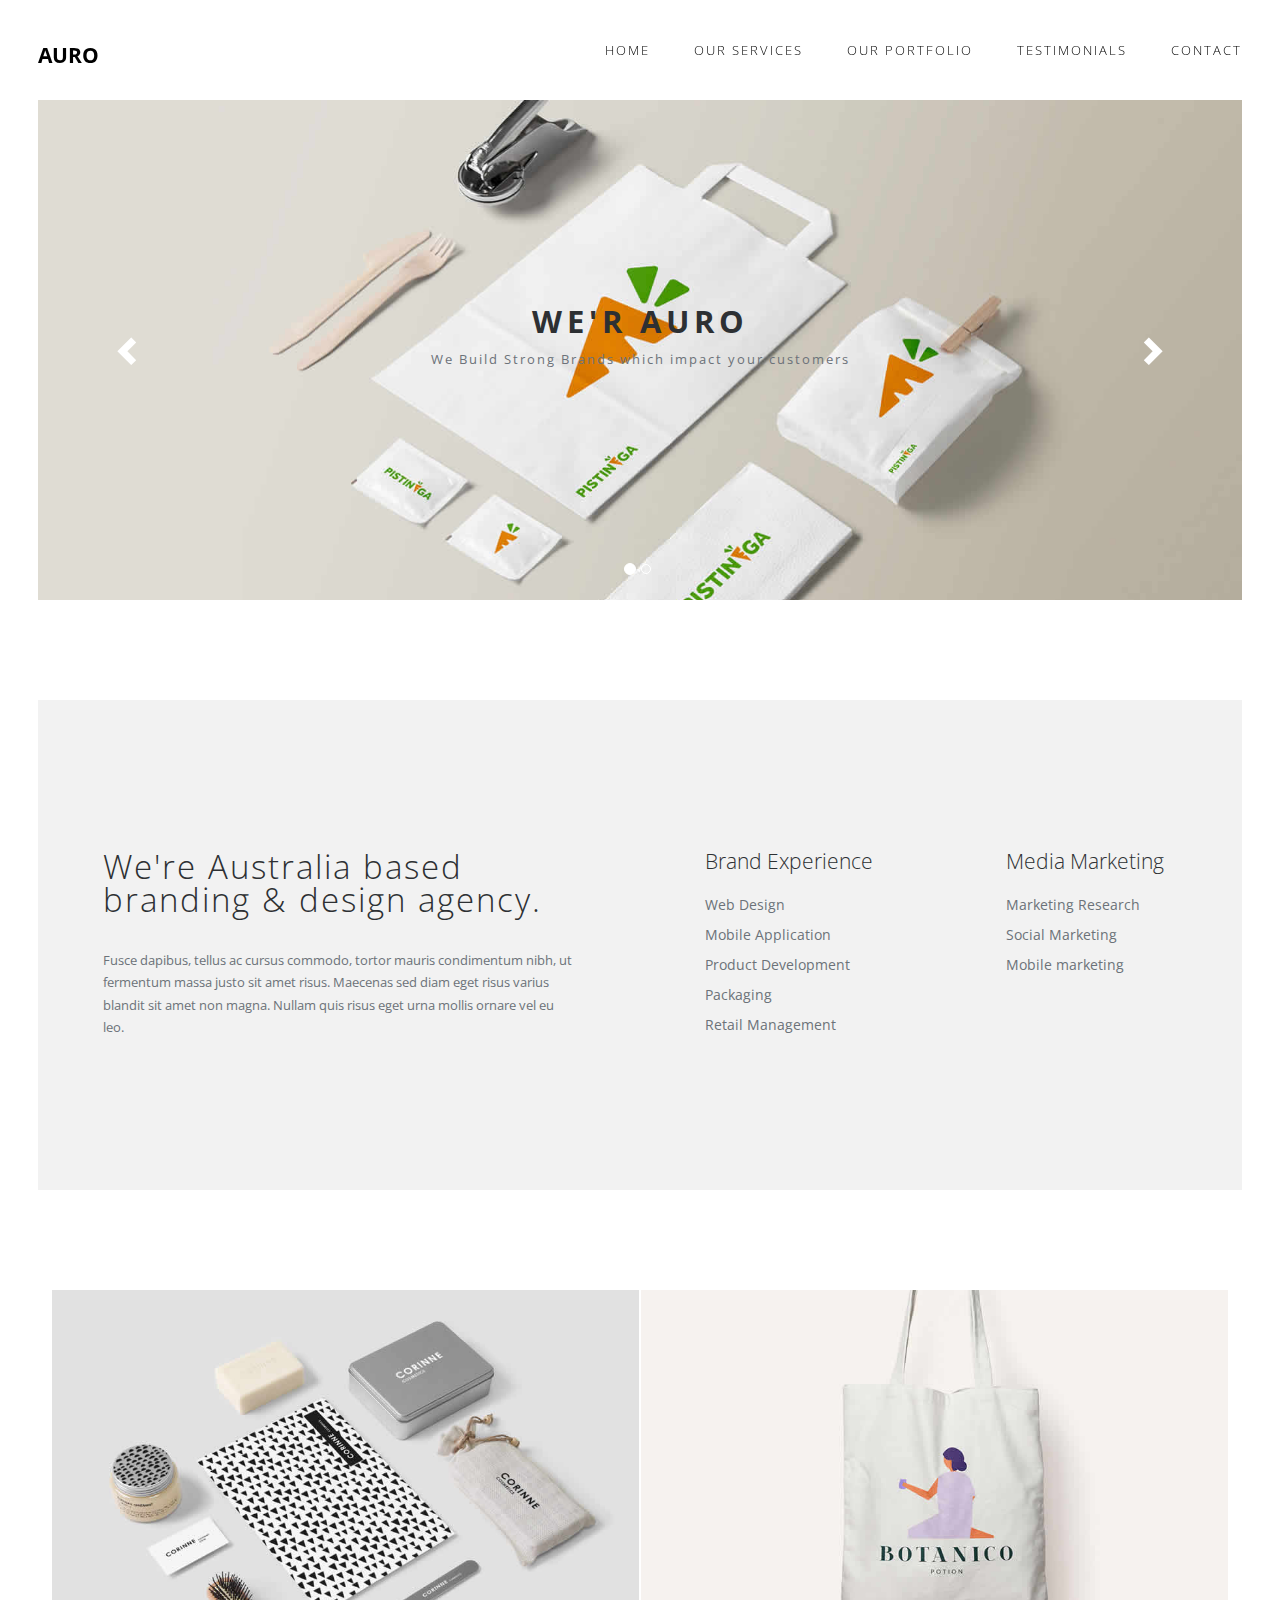
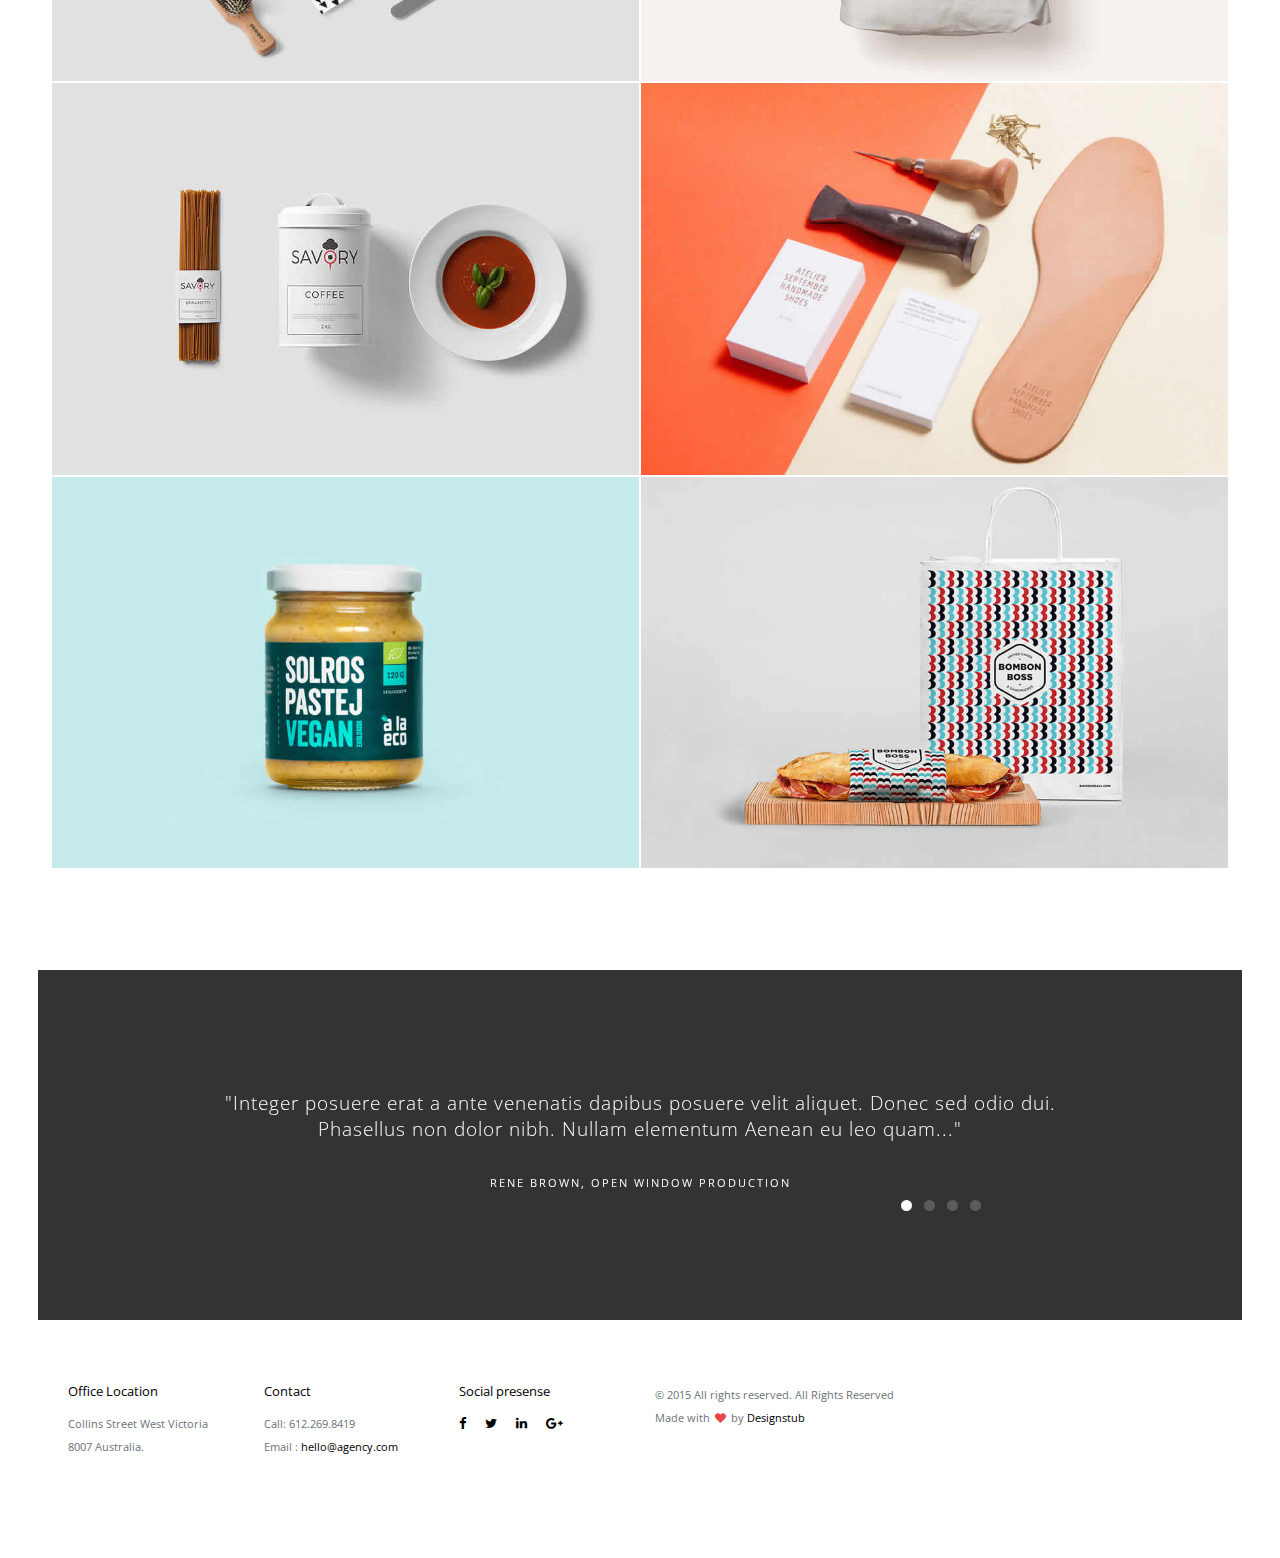
==== app/index.html @ 97d332f7 "Setup repository" ====
<!doctype html>
<!--[if lt IE 7]>      <html class="no-js lt-ie9 lt-ie8 lt-ie7" lang=""> <![endif]-->
<!--[if IE 7]>         <html class="no-js lt-ie9 lt-ie8" lang=""> <![endif]-->
<!--[if IE 8]>         <html class="no-js lt-ie9" lang=""> <![endif]-->
<!--[if gt IE 8]><!--> <html class="no-js" lang=""> <!--<![endif]-->

<head>
<meta charset="utf-8">
<meta name="description" content="">
<meta name="viewport" content="width=device-width, initial-scale=1">
<title>Auro - Elegant, Minimal, Creative Bootstrap Template </title>
<link rel="stylesheet" href="css/bootstrap.min.css">
<link rel="stylesheet" href="css/flexslider.css">
<link rel="stylesheet" href="css/main.css">
<link rel="stylesheet" href="css/responsive.css">
<link rel="stylesheet" href="css/animate.min.css">
<link rel="stylesheet" href="https://maxcdn.bootstrapcdn.com/font-awesome/4.4.0/css/font-awesome.min.css">
</head>

<body>

<!-- Header Section -->
<section class="tophead" role="tophead"> 
  <!-- Navigation Section -->
  <header id="header">
    <div class="header-content clearfix"> <a class="logo" href="#">Auro</a>
      <nav class="navigation" role="navigation">
        <ul class="primary-nav">
          <li><a href="#header-slider">Home</a></li>
          <li><a href="#services">Our Services</a></li>
          <li><a href="#portfolio">Our Portfolio</a></li>
          <li><a href="#testimonials">Testimonials</a></li>
          <li><a href="#contact">Contact</a></li>
        </ul>
      </nav>
      <a href="#" class="nav-toggle">Menu<span></span></a> </div>
  </header>
  <!-- Navigation Section --> 
</section>
<!-- Header Section --> 
<!-- Slider Section -->
<section id="header-slider" class="section">
  <div id="myCarousel" class="carousel slide" data-ride="carousel"> 
    <!-- Indicators -->
    <ol class="carousel-indicators">
      <li data-target="#myCarousel" data-slide-to="0" class="active"></li>
      <li data-target="#myCarousel" data-slide-to="1"></li>
    </ol>
    <!-- Wrapper for slides -->
    <div class="carousel-inner" role="listbox">
      <div class="item active"> <img src="images/slider/slid1.jpg" alt="Chania">
        <div class="carousel-caption">
          <h3>We'r Auro</h3>
          <p>We Build Strong Brands which impact your customers</p>
        </div>
      </div>
      <div class="item"> <img src="images/slider/slid2.jpg" alt="Chania">
        <div class="carousel-caption">
          <h3>Minimal Agency Template</h3>
          <p>We're Australia based branding & design agency</p>
        </div>
      </div>
    </div>
    <!-- Controls --> 
    <a class="left carousel-control" href="#myCarousel" role="button" data-slide="prev"> <span class="glyphicon glyphicon-chevron-left" aria-hidden="true"></span> <span class="sr-only">Previous</span></a> <a class="right carousel-control" href="#myCarousel" role="button" data-slide="next"> <span class="glyphicon glyphicon-chevron-right" aria-hidden="true"></span> <span class="sr-only">Next</span></a></div>
</section>
<!-- Slider Section --> 
<!-- Service Section -->
<section id="services" class="section services">
  <div class="container-fluid">
    <div class="row">
      <div class="col-md-6 col-sm-6">
        <div class="services-content">
          <h4>We're Australia based branding & design agency.</h4>
          <p>Fusce dapibus, tellus ac cursus commodo, tortor mauris condimentum nibh, ut fermentum massa justo sit amet risus. Maecenas sed diam eget risus varius blandit sit amet non magna. Nullam quis risus eget urna mollis ornare vel eu leo.</p>
        </div>
      </div>
      <div class="col-md-3 col-sm-6">
        <div class="services-content">
          <h5>Brand Experience</h5>
          <ul>
            <li><a href="#">Web Design</a></li>
            <li><a href="#">Mobile Application</a></li>
            <li><a href="#">Product Development</a></li>
            <li><a href="#">Packaging</a></li>
            <li><a href="#">Retail Management</a></li>
          </ul>
        </div>
      </div>
      <div class="col-md-3 col-sm-6">
        <div class="services-content">
          <h5>Media Marketing</h5>
          <ul>
            <li><a href="#">Marketing Research</a></li>
            <li><a href="#">Social Marketing</a></li>
            <li><a href="#">Mobile marketing</a></li>
          </ul>
        </div>
      </div>
    </div>
  </div>
</section>
<!-- Service Section --> 

<!-- portfolio grid section -->
<section id="portfolio" class="section portfolio">
  <div class="container-fluid">
    <div class="row">
      <div class="col-sm-6 portfolio-item"> <a href="work-details.html" class="portfolio-link">
        <div class="caption">
          <div class="caption-content">
            <h3>The Shape of Design</h3>
            <h4>Branding/Graphic</h4>
          </div>
        </div>
        <img src="images/portfolio/work-1.jpg" class="img-responsive" alt=""> </a> </div>
      <div class="col-sm-6 portfolio-item"> <a href="work-details.html" class="portfolio-link">
        <div class="caption">
          <div class="caption-content">
            <h3>czarna kawka</h3>
            <h4>Branding</h4>
          </div>
        </div>
        <img src="images/portfolio/work-2.jpg" class="img-responsive" alt=""> </a> </div>
      <div class="col-sm-6 portfolio-item"> <a href="work-details.html" class="portfolio-link">
        <div class="caption">
          <div class="caption-content">
            <h3>czarna kawka</h3>
            <h4>Branding</h4>
          </div>
        </div>
        <img src="images/portfolio/work-3.jpg" class="img-responsive" alt=""> </a> </div>
      <div class="col-sm-6 portfolio-item"> <a href="work-details.html" class="portfolio-link">
        <div class="caption">
          <div class="caption-content">
            <h3>czarna kawka</h3>
            <h4>Branding</h4>
          </div>
        </div>
        <img src="images/portfolio/work-4.jpg" class="img-responsive" alt=""> </a> </div>
      <div class="col-sm-6 portfolio-item"> <a href="work-details.html" class="portfolio-link">
        <div class="caption">
          <div class="caption-content">
            <h3>czarna kawka</h3>
            <h4>Branding</h4>
          </div>
        </div>
        <img src="images/portfolio/work-5.jpg" class="img-responsive" alt=""> </a> </div>
      <div class="col-sm-6 portfolio-item"> <a href="work-details.html" class="portfolio-link">
        <div class="caption">
          <div class="caption-content">
            <h3>czarna kawka</h3>
            <h4>Branding</h4>
          </div>
        </div>
        <img src="images/portfolio/work-6.jpg" class="img-responsive" alt=""> </a> </div>
    </div>
  </div>
</section>
<!-- portfolio grid section --> 

<!-- Testimonials section -->
<section id="testimonials" class="section testimonials no-padding">
  <div class="container-fluid">
    <div class="row no-gutter">
      <div class="flexslider">
        <ul class="slides">
          <li>
            <div class="col-md-12">
              <blockquote>
                <h1>"Integer posuere erat a ante venenatis dapibus posuere velit aliquet. Donec sed odio dui. Phasellus non dolor nibh. Nullam elementum Aenean eu leo quam..." </h1>
                <p>Rene Brown, Open Window production</p>
              </blockquote>
            </div>
          </li>
          <li>
            <div class="col-md-12">
              <blockquote>
                <h1>"Cras dictum tellus dui, vitae sollicitudin ipsum. Phasellus non dolor nibh. Nullam elementum tellus pretium feugiat shasellus non dolor nibh. Nullam elementum tellus pretium feugiat." </h1>
                <p>Brain Rice, Lexix Private Limited.</p>
              </blockquote>
            </div>
          </li>
          <li>
            <div class="col-md-12">
              <blockquote>
                <h1>"Cras mattis consectetur purus sit amet fermentum. Donec sed odio dui. Aenean lacinia bibendum nulla sed consectetur...." </h1>
                <p>Andi Simond, Global Corporate Inc</p>
              </blockquote>
            </div>
          </li>
          <li>
            <div class="col-md-12">
              <blockquote>
                <h1>"Lorem ipsum dolor sit amet, consectetur adipiscing elitPhasellus non dolor nibh. Nullam elementum tellus pretium feugiat. Cras dictum tellus dui sollcitudin." </h1>
                <p>Kristy Gabbor, Martix Media</p>
              </blockquote>
            </div>
          </li>
        </ul>
      </div>
    </div>
  </div>
</section>
<!-- Testimonials section --> 

<!-- footer section -->
<footer id="contact" class="footer">
  <div class="container-fluid">
    <div class="col-md-2 left">
      <h4>Office Location</h4>
      <p> Collins Street West Victoria 8007 Australia.</p>
    </div>
    <div class="col-md-2 left">
      <h4>Contact</h4>
      <p> Call: 612.269.8419 <br>
        Email : <a href="mailto:hello@agency.com"> hello@agency.com </a></p>
    </div>
    <div class="col-md-2 left">
      <h4>Social presense</h4>
      <ul class="footer-share">
        <li><a href="#"><i class="fa fa-facebook"></i></a></li>
        <li><a href="#"><i class="fa fa-twitter"></i></a></li>
        <li><a href="#"><i class="fa fa-linkedin"></i></a></li>
        <li><a href="#"><i class="fa fa-google-plus"></i></a></li>
      </ul>
    </div>
    <div class="col-md-6 right">
      <p>© 2015 All rights reserved. All Rights Reserved<br>
        Made with <i class="fa fa-heart pulse"></i> by <a href="http://www.designstub.com/">Designstub</a></p>
    </div>
  </div>
</footer>
<!-- footer section --> 

<!-- JS FILES --> 
<script src="https://ajax.googleapis.com/ajax/libs/jquery/1.11.3/jquery.min.js"></script> 
<script src="js/bootstrap.min.js"></script> 
<script src="js/jquery.flexslider-min.js"></script> 
<script src="js/retina.min.js"></script> 
<script src="js/modernizr.js"></script> 
<script src="js/main.js"></script>
</body>
</html>
---- app/css/main.css ----
/* ------------------------------------------------------------------------------
	Template Name: Auro
	Author: Designstub
	Author URI: http://www.designstub.com
------------------------------------------------------------------------------*/



@import url(http://fonts.googleapis.com/css?family=Open%20Sans:300,400,500,600,700);
/* ------------------------------------------------------------------------------
	 Typography
-------------------------------------------------------------------------------*/
p {
	font-size: 14px;
	line-height: 22.4px;
	color: #6c7279;
}
h1 {
	font-size: 65px;
	color: #2d3033;
}
h2 {
	font-size: 40px;
	color: #2d3033;
}
h3 {
	font-size: 28px;
	color: #2d3033;
	font-weight: 300;
}
h4 {
	font-size: 22px;
	color: #2d3033;
	font-weight: 400;
}
h5 {
	font-size: 14px;
	color: #2d3033;
	text-transform: uppercase;
	font-weight: 700;
}
.btn {
	background-color: #333;
	margin-top: 40px;
	color: #fff;
	font-size: 12px;
	font-weight: 600;
	letter-spacing: 1px;
	border-radius: 0px;
	padding: 3% 7%;
	display: inline-block;
	text-transform: uppercase;
}
.btn:hover, .btn:focus {
	background-color: #000;
	color: #fff;
}
.btn-large {
	padding: 15px 40px;
}
/* ------------------------------------------------------------------------------
	 General Style
-------------------------------------------------------------------------------*/
a {
	color: #e84545;
}
a:hover, a:focus {
	text-decoration: none;
	-moz-transition: background-color, color, 0.3s;
	-o-transition: background-color, color, 0.3s;
	-webkit-transition: background-color, color, 0.3s;
	transition: background-color, color, 0.3s;
}
body {
	font-family: "Open Sans", sans-serif;
	font-weight: 400;
	color: #6c7279;
}
ul, ol {
	margin: 0;
	padding: 0;
}
ul li {
	list-style: none;
}
.section {
	padding: 100px 0;
}
.no-padding {
	padding: 0;
}
.no-gutter [class*=col-] {
	padding-right: 0;
	padding-left: 0;
}
/* ------------------------------------------------------------------------------
	 Header & navigation
-------------------------------------------------------------------------------*/
#header {
	position: fixed;
	width: 94%;
	z-index: 999;
	margin-left: 3%;
	margin-right: 3%;
}
#header .header-content {
	margin: 0 auto;
	padding: 40px 0;
	width: 100%;
	-moz-transition: padding 0.3s;
	-o-transition: padding 0.3s;
	-webkit-transition: padding 0.3s;
	transition: padding 0.3s;
}
#header .logo {
	font-size: 21px;
	color: #000;
	font-weight: 700;
	float: left;
	text-transform: uppercase;
}
#header.fixed {
	background-color: #fff;
}
#header.fixed .header-content {
	border-bottom: 0;
	padding: 25px 0;
}
#header.fixed .nav-toggle {
	top: 18px;
}
.navigation.open {
	opacity: 0.9;
	visibility: visible;
	-moz-transition: opacity 0.5s;
	-o-transition: opacity 0.5s;
	-webkit-transition: opacity 0.5s;
	transition: opacity 0.5s;
}
.navigation {
	float: right;
}
.navigation li {
	display: inline-block;
}
.navigation a {
	color: #000;
	font-size: 13px;
	font-weight: 300;
	margin-left: 40px;
	letter-spacing: 2px;
	text-transform: uppercase;
}
.navigation a:hover, .navigation a.active {
	color: #bcbcbc;
}
.nav-toggle {
	display: none;
	height: 44px;
	overflow: hidden;
	position: fixed;
	right: 5%;
	text-indent: 100%;
	top: 32px;
	white-space: nowrap;
	width: 44px;
	z-index: 99999;
	-moz-transition: all 0.3s;
	-o-transition: all 0.3s;
	-webkit-transition: all 0.3s;
	transition: all 0.3s;
}
.nav-toggle:before, .nav-toggle:after {
	border-radius: 50%;
	content: "";
	height: 100%;
	left: 0;
	position: absolute;
	top: 0;
	width: 100%;
	-moz-transform: translateZ(0);
	-ms-transform: translateZ(0);
	-webkit-transform: translateZ(0);
	transform: translateZ(0);
	-moz-backface-visibility: hidden;
	-webkit-backface-visibility: hidden;
	backface-visibility: hidden;
	-moz-transition-property: -moz-transform;
	-o-transition-property: -o-transform;
	-webkit-transition-property: -webkit-transform;
	transition-property: transform;
}
.nav-toggle:before {
	background-color: #e84545;
	-moz-transform: scale(1);
	-ms-transform: scale(1);
	-webkit-transform: scale(1);
	transform: scale(1);
	-moz-transition-duration: 0.3s;
	-o-transition-duration: 0.3s;
	-webkit-transition-duration: 0.3s;
	transition-duration: 0.3s;
}
.nav-toggle:after {
	background-color: #e84545;
	-moz-transform: scale(0);
	-ms-transform: scale(0);
	-webkit-transform: scale(0);
	transform: scale(0);
	-moz-transition-duration: 0s;
	-o-transition-duration: 0s;
	-webkit-transition-duration: 0s;
	transition-duration: 0s;
}
.nav-toggle span {
	background-color: #fff;
	bottom: auto;
	display: inline-block;
	height: 3px;
	left: 50%;
	position: absolute;
	right: auto;
	top: 50%;
	width: 18px;
	z-index: 10;
	-moz-transform: translateX(-50%) translateY(-50%);
	-ms-transform: translateX(-50%) translateY(-50%);
	-webkit-transform: translateX(-50%) translateY(-50%);
	transform: translateX(-50%) translateY(-50%);
}
.nav-toggle span:before, .nav-toggle span:after {
	background-color: #fff;
	content: "";
	height: 100%;
	position: absolute;
	right: 0;
	top: 0;
	width: 100%;
	-moz-transform: translateZ(0);
	-ms-transform: translateZ(0);
	-webkit-transform: translateZ(0);
	transform: translateZ(0);
	-moz-backface-visibility: hidden;
	-webkit-backface-visibility: hidden;
	backface-visibility: hidden;
	-moz-transition: -moz-transform 0.3s;
	-o-transition: -o-transform 0.3s;
	-webkit-transition: -webkit-transform 0.3s;
	transition: transform 0.3s;
}
.nav-toggle span:before {
	-moz-transform: translateY(-6px) rotate(0deg);
	-ms-transform: translateY(-6px) rotate(0deg);
	-webkit-transform: translateY(-6px) rotate(0deg);
	transform: translateY(-6px) rotate(0deg);
}
.nav-toggle span:after {
	-moz-transform: translateY(6px) rotate(0deg);
	-ms-transform: translateY(6px) rotate(0deg);
	-webkit-transform: translateY(6px) rotate(0deg);
	transform: translateY(6px) rotate(0deg);
}
.nav-toggle.close-nav:before {
	-moz-transform: scale(0);
	-ms-transform: scale(0);
	-webkit-transform: scale(0);
	transform: scale(0);
}
.nav-toggle.close-nav:after {
	-moz-transform: scale(1);
	-ms-transform: scale(1);
	-webkit-transform: scale(1);
	transform: scale(1);
}
.nav-toggle.close-nav span {
	background-color: rgba(255, 255, 255, 0);
}
.nav-toggle.close-nav span:before, .nav-toggle.close-nav span:after {
	background-color: #fff;
}
.nav-toggle.close-nav span:before {
	-moz-transform: translateY(0) rotate(45deg);
	-ms-transform: translateY(0) rotate(45deg);
	-webkit-transform: translateY(0) rotate(45deg);
	transform: translateY(0) rotate(45deg);
}
.nav-toggle.close-nav span:after {
	-moz-transform: translateY(0) rotate(-45deg);
	-ms-transform: translateY(0) rotate(-45deg);
	-webkit-transform: translateY(0) rotate(-45deg);
	transform: translateY(0) rotate(-45deg);
}
/* ------------------------------------------------------------------------------
	 Header Slider
-------------------------------------------------------------------------------*/

.carousel {
	width: 94%;
	height: 500px;
	margin: auto;
}
.item, .active, .carousel-inner {
	height: 100%;
}
.carousel-caption {
	bottom: 40%;
	color: #fff;
	left: 15%;
	padding-bottom: 20px;
	padding-top: 20px;
	position: absolute;
	right: 15%;
	text-align: center;
	z-index: 10;
}
.carousel-caption h3 {
	font-family: "Open Sans", sans-serif;
	color: #2d3033;
	text-shadow: none;
	font-size: 31px;
	font-weight: 700;
	text-transform: uppercase;
	letter-spacing: 5px;
}
.carousel-caption p {
	font-family: "Open Sans", sans-serif;
	color: #6c7279;
	text-shadow: none;
	font-size: 13px;
	font-weight: 400;
	letter-spacing: 2px;
}
.carousel-control.left {
	background: none;
}
.carousel-control.right {
	background: none;
}
.carousel-control {
	opacity: 1;
	text-shadow: none;
}
/* ------------------------------------------------------------------------------
	 Services
-------------------------------------------------------------------------------*/
.services {
	width: 94%;
	margin: auto;
	background-color: #f2f2f2;
}
.services h4 {
	font-size: 33px;
	line-height: 33px;
	letter-spacing: 2px;
	font-weight: 300;
}
.services h5 {
	font-size: 21px;
	font-weight: 300;
	margin-bottom: 10%;
	text-transform: none;
}
.services p {
	color: #6c7279;
	font-size: 13px;
	font-weight: 400;
	margin-top: 7%;
}
.services-content {
	margin: 50px;
}
.services-content li a {
	color: #6c7279;
	line-height: 30px;
}
.services-content li a:hover {
	color: #000;
}
/* ------------------------------------------------------------------------------
	 Portfolio
-------------------------------------------------------------------------------*/
#portfolio {
	width: 92%;
	margin: auto;
}
#portfolio .portfolio-item {
	right: 0;
	margin: 0 0 2px;
	padding: 0 1px;
}
#portfolio .portfolio-item .portfolio-link {
	display: block;
	position: relative;
	margin: 0 auto;
}
#portfolio .portfolio-item .portfolio-link .caption {
	position: absolute;
	width: 100%;
	height: 100%;
	opacity: 0;
	background: rgba(58, 54, 54, .9);
	-webkit-transition: all ease .5s;
	-moz-transition: all ease .5s;
	transition: all ease .5s;
}
#portfolio .portfolio-item .portfolio-link .caption:hover {
	opacity: 1;
}
#portfolio .portfolio-item .portfolio-link .caption .caption-content {
	position: absolute;
	top: 50%;
	width: 100%;
	height: 20px;
	margin-top: -12px;
	text-align: center;
	font-size: 20px;
	color: #fff;
}
#portfolio .portfolio-item .portfolio-link .caption .caption-content i {
	margin-top: -12px;
}
#portfolio .portfolio-item .portfolio-link .caption .caption-content h3 {
	margin: 0;
	color: #e9eaed;
	font-size: 17px;
	letter-spacing: 4px;
	text-transform: uppercase;
}
#portfolio .portfolio-item .portfolio-link .caption .caption-content h4 {
	margin: 10px 0;
	color: #e9eaed;
	font-size: 12px;
	letter-spacing: 2px;
	text-transform: uppercase;
}
#portfolio * {
	z-index: 2;
}
/* ------------------------------------------------------------------------------
	 Testimonials
-------------------------------------------------------------------------------*/
.testimonials {
	width: 94%;
	margin: auto;
	background-color: #333;
	position: relative;
	text-align: center;
}
.testimonials blockquote {
	border: 0;
	margin: 0;
	padding: 100px 15%;
}
.testimonials h1 {
	color: #fff;
	font: 19px "Open Sans", sans-serif;
	font-weight: 300;
	letter-spacing: 1px;
}
.testimonials p {
	color: #fff;
	display: block;
	font-size: 11px;
	font-style: normal;
	letter-spacing: 2px;
	font-weight: 400;
	margin-top: 30px;
	text-transform: uppercase;
}
/* ------------------------------------------------------------------------------
	 Footer
-------------------------------------------------------------------------------*/
.footer {
	width: 94%;
	margin: auto;
	text-align: left;
	padding-top: 5%;
	padding-bottom: 7%;
}
.footer h4 {
	font-size: 13px;
	color: #000;
	margin: 0 0 15px 0;
	padding: 0px;
}
.footer p {
	font-size: 11px;
	color: #6c7279;
}
.footer a {
	color: #000;
}
.footer a:hover {
	text-decoration: underline;
}
.footer .footer-share {
	margin-top: 0;
}
.footer .footer-share li {
	display: inline-block;
	float: none;
}
.footer .footer-share a {
	border: none;
	font-size: 13px;
	color: #000;
	letter-spacing: 15px;
}
.footer .fa-heart {
	color: #e84545;
	font-size: 11px;
	margin: 0 2px;
}
/* ------------------------------------------------------------------------------
	 Work Detial 
-------------------------------------------------------------------------------*/

.work-detail {
	width: 94%;
	margin: auto;
}
.work-detail-margin {
	margin-top: 7%;
}
.detail-image img {
	width: 100%;
}
.detail-contentbox {
	background-color: #f2f2f2;
	padding: 3%;
}
.detail-content h4 {
	font-size: 27px;
	line-height: 27px;
	letter-spacing: 1px;
	font-weight: 300;
}
.detail-content p {
	color: #6c7279;
	font-size: 13px;
	font-weight: 400;
	margin-top: 7%;
}
---- app/css/responsive.css ----
@media screen and (max-width: 1024px) {
#header .header-content {
	width: 90%;
}
.nav-toggle {
	display: block;
}
.navigation {
	position: fixed;
	background-color: #000;
	width: 100%;
	height: 100%;
	top: 0;
	left: 0;
	z-index: 99999;
	visibility: hidden;
	opacity: 0;
	-webkit-transition: opacity 0.5s, visibility 0s 0.5s;
	transition: opacity 0.5s, visibility 0s 0.5s;
}
.navigation .primary-nav {
	position: relative;
	top: 45%;
	-moz-transform: translateY(-45%);
	-ms-transform: translateY(-45%);
	-webkit-transform: translateY(-45%);
	transform: translateY(-45%);
}
.navigation li {
	display: block;
	margin-bottom: 20px;
}
.navigation a {
	display: block;
	font-size: 25px;
	margin: 0;
	color: #fff;
	font-size: 13px;
	text-align: center;
}
.testimonials blockquote {
	padding: 20px 5% 0;
}
.testimonials p {
	font-size: 26px;
}
.flex-control-nav {
	bottom: 20px;
}
}
@media screen and (max-width: 768px) {
.banner-text {
	padding-top: 30%;
}
.banner-text h1 {
	font-size: 42px;
}
.banner-text p {
	font-size: 18px;
}
.flexslider {
	padding-bottom: 80px;
}
.flex-control-nav {
	width: 100%;
}
.footer .footer-col {
	margin-bottom: 50px;
}
.detail-contentbox {
	background-color: #f2f2f2;
	padding: 6%;
}
}
@media screen and (max-width: 640px) {
.banner-text {
	padding-top: 35%;
}
.detail-contentbox {
	background-color: #f2f2f2;
	padding: 6%;
}
}
@media screen and (max-width: 480px) {
.banner-text {
	padding-top: 45%;
}
.banner-text h1 {
	font-size: 32px;
}
.detail-contentbox {
	background-color: #f2f2f2;
	padding: 6%;
}
}
@media screen and (max-width: 320px) {
.banner-text {
	padding-top: 55%;
}
.testimonials blockquote {
	padding: 20px 5% 0;
}
.testimonials p {
	font-size: 11px;
}
.detail-contentbox {
	background-color: #f2f2f2;
	padding: 6%;
}
}
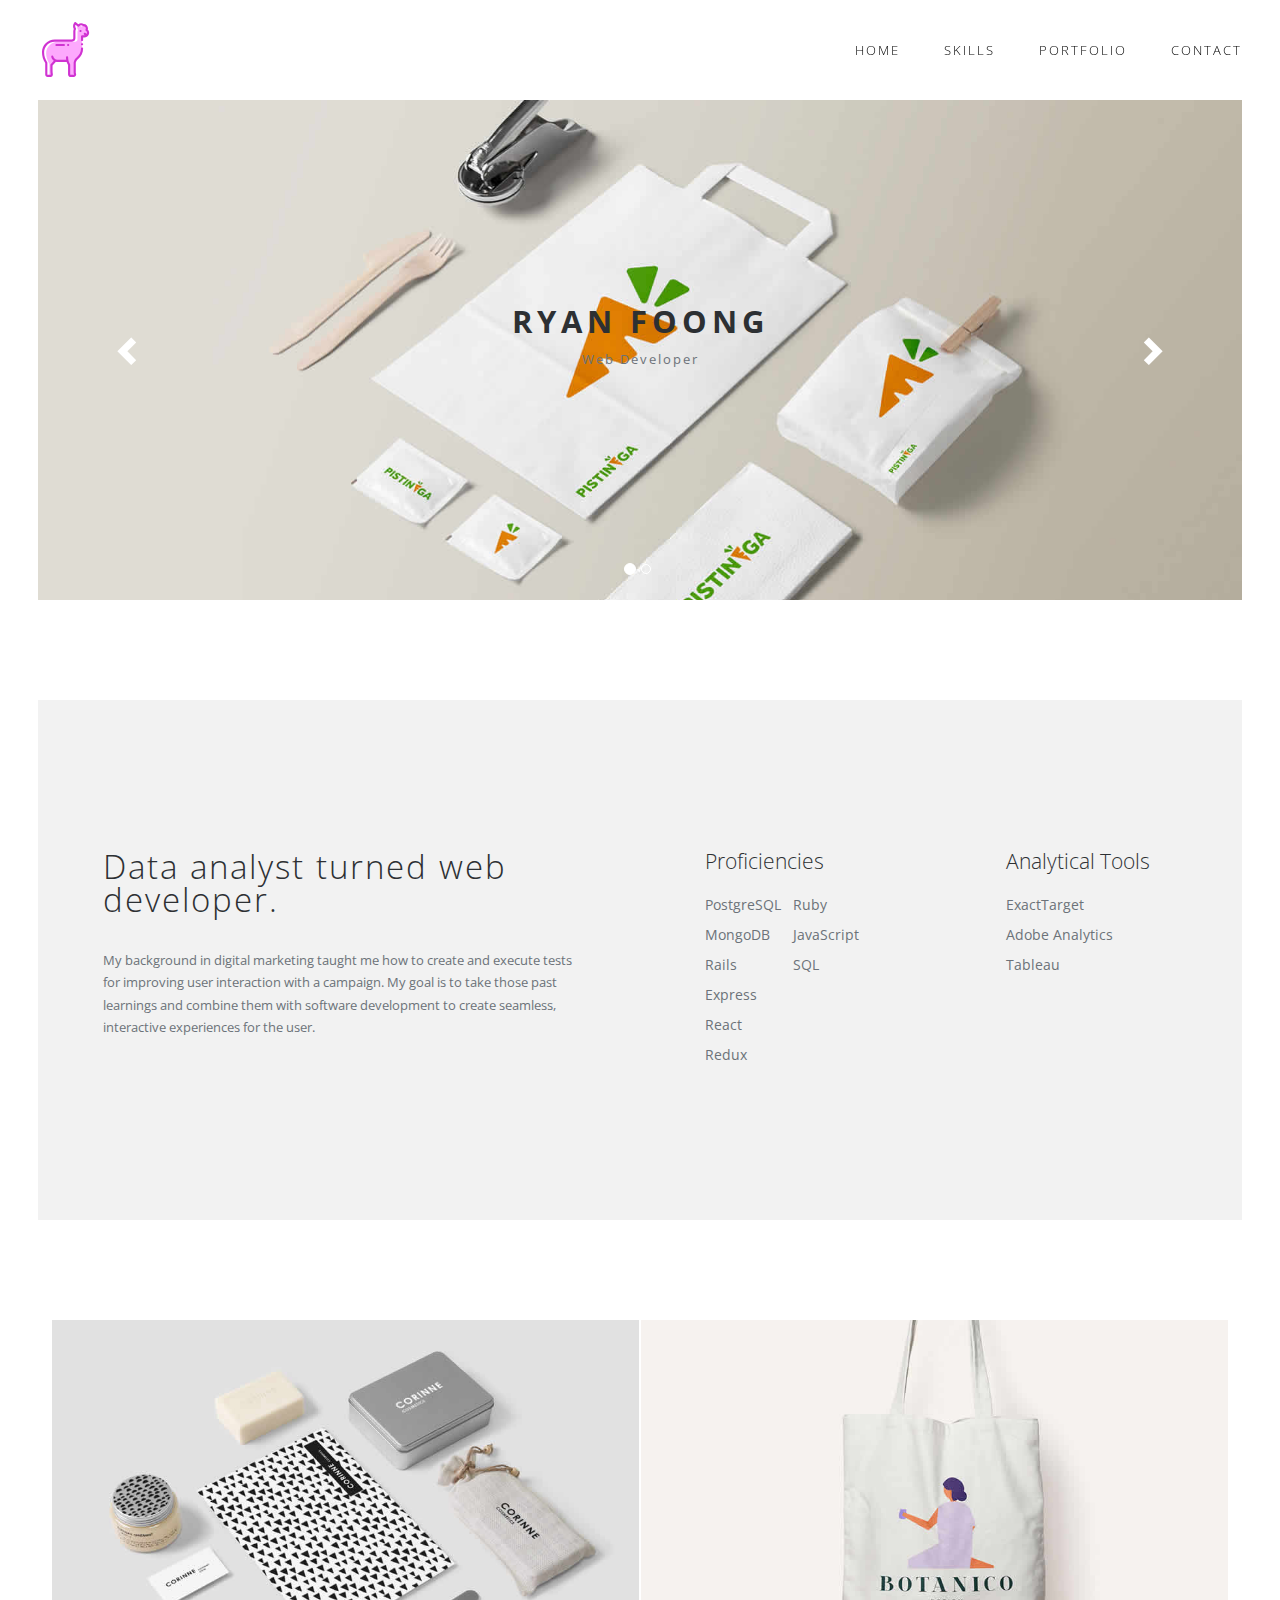
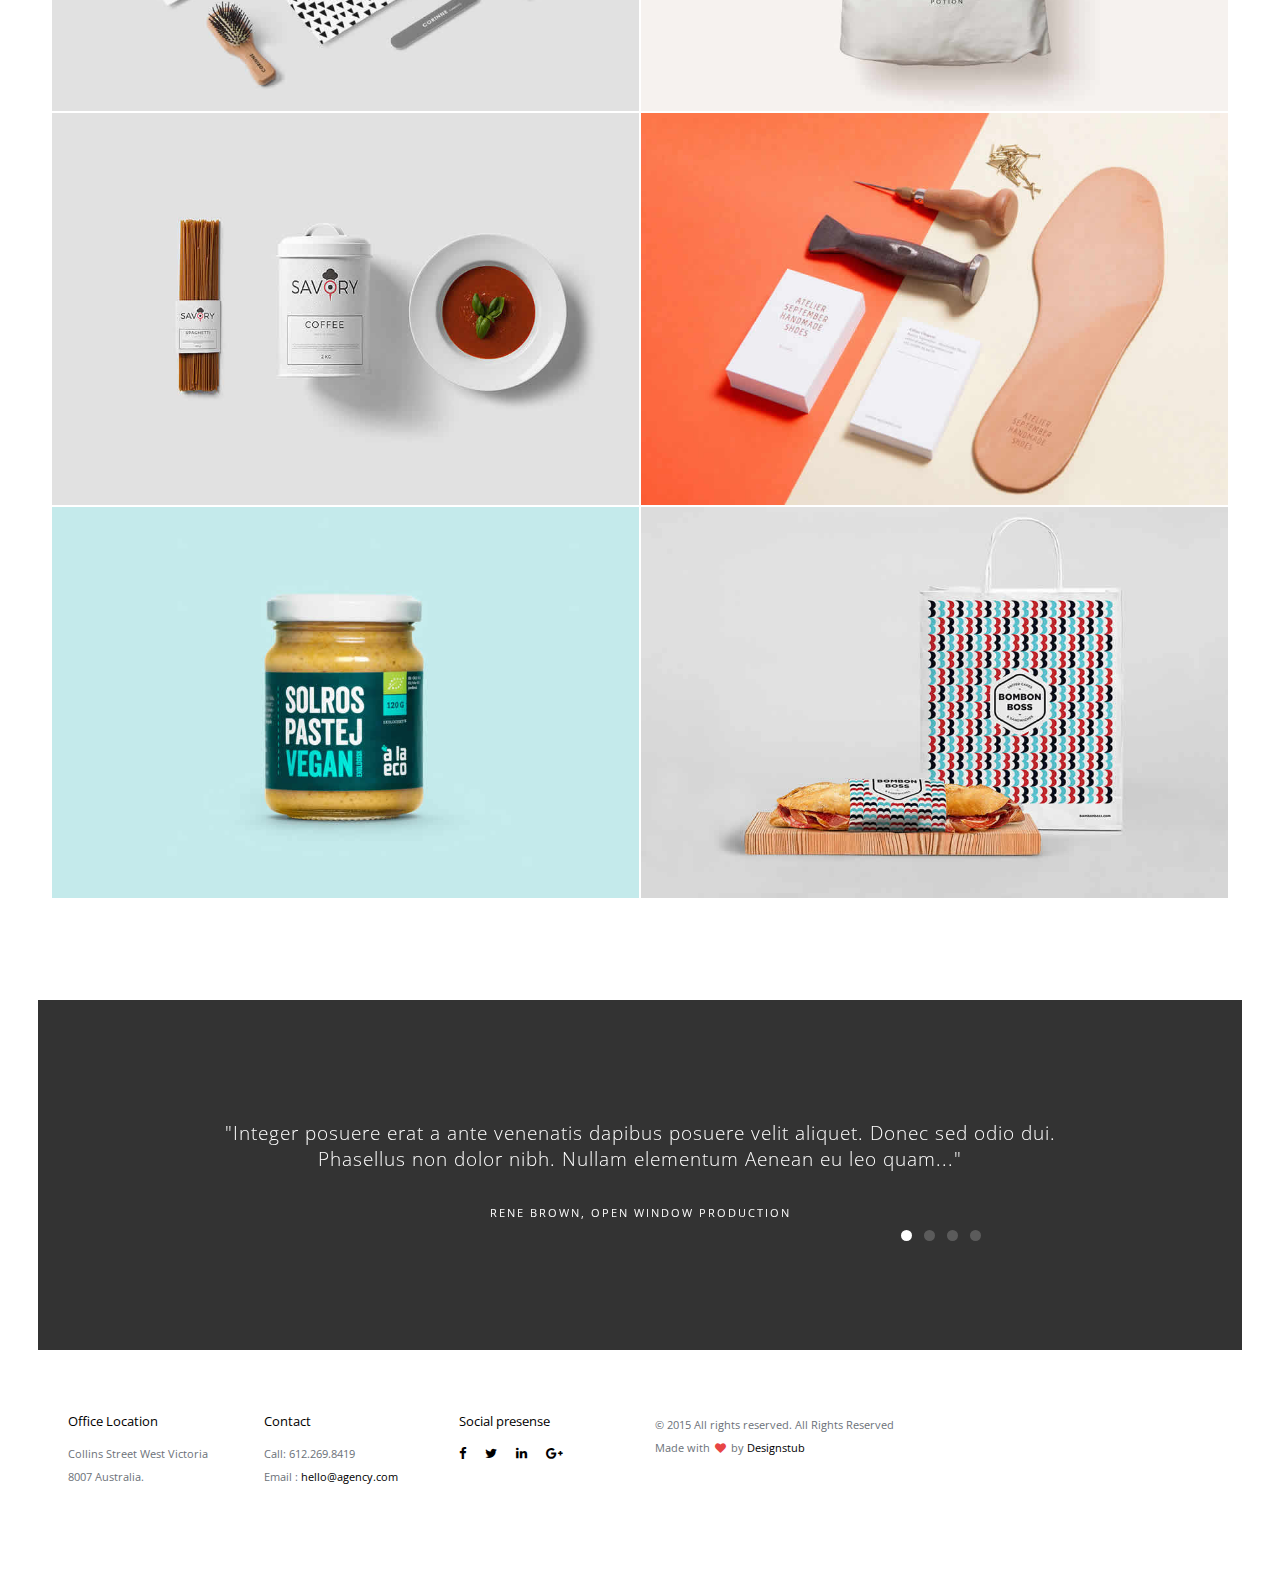
==== commit 758e5488: "Add logo and fix navbar link alignment when scrolling" ====
--- a/app/index.html
+++ b/app/index.html
@@ -23,13 +23,13 @@
 <section class="tophead" role="tophead"> 
   <!-- Navigation Section -->
   <header id="header">
-    <div class="header-content clearfix"> <a class="logo" href="#">Auro</a>
+    <div class="header-content clearfix"> <a class="logo" href="#"><img id="logo"src="./images/alpaca.svg"></a>
       <nav class="navigation" role="navigation">
         <ul class="primary-nav">
           <li><a href="#header-slider">Home</a></li>
-          <li><a href="#services">Our Services</a></li>
-          <li><a href="#portfolio">Our Portfolio</a></li>
-          <li><a href="#testimonials">Testimonials</a></li>
+          <li><a href="#services">Skills</a></li>
+          <li><a href="#portfolio">Portfolio</a></li>
+          <!-- <li><a href="#testimonials">Testimonials</a></li> -->
           <li><a href="#contact">Contact</a></li>
         </ul>
       </nav>
@@ -50,8 +50,8 @@
     <div class="carousel-inner" role="listbox">
       <div class="item active"> <img src="images/slider/slid1.jpg" alt="Chania">
         <div class="carousel-caption">
-          <h3>We'r Auro</h3>
-          <p>We Build Strong Brands which impact your customers</p>
+          <h3>Ryan Foong</h3>
+          <p>Web Developer</p>
         </div>
       </div>
       <div class="item"> <img src="images/slider/slid2.jpg" alt="Chania">
@@ -71,29 +71,37 @@
     <div class="row">
       <div class="col-md-6 col-sm-6">
         <div class="services-content">
-          <h4>We're Australia based branding & design agency.</h4>
-          <p>Fusce dapibus, tellus ac cursus commodo, tortor mauris condimentum nibh, ut fermentum massa justo sit amet risus. Maecenas sed diam eget risus varius blandit sit amet non magna. Nullam quis risus eget urna mollis ornare vel eu leo.</p>
+          <h4>Data analyst turned web developer.</h4>
+          <p>My background in digital marketing taught me how to create and execute tests for improving user interaction with a campaign. My goal is to take those past learnings and combine them with software development to create seamless, interactive experiences for the user.</p>
         </div>
       </div>
       <div class="col-md-3 col-sm-6">
         <div class="services-content">
-          <h5>Brand Experience</h5>
-          <ul>
-            <li><a href="#">Web Design</a></li>
-            <li><a href="#">Mobile Application</a></li>
-            <li><a href="#">Product Development</a></li>
-            <li><a href="#">Packaging</a></li>
-            <li><a href="#">Retail Management</a></li>
-          </ul>
+          <h5>Proficiencies</h5>
+            <div id="makeColumns">
+              <ul>
+                <li><a href="#">PostgreSQL</a></li>
+                <li><a href="#">MongoDB</a></li>
+                <li><a href="#">Rails</a></li>
+                <li><a href="#">Express</a></li>
+                <li><a href="#">React</a></li>
+                <li><a href="#">Redux</a></li>
+              </ul>
+              <ul id="makeMargin">
+                <li><a href="#">Ruby</a></li>
+                <li><a href="#">JavaScript</a></li>
+                <li><a href="#">SQL</a></li>
+              </ul>
+          </div>
         </div>
       </div>
       <div class="col-md-3 col-sm-6">
         <div class="services-content">
-          <h5>Media Marketing</h5>
+          <h5>Analytical Tools</h5>
           <ul>
-            <li><a href="#">Marketing Research</a></li>
-            <li><a href="#">Social Marketing</a></li>
-            <li><a href="#">Mobile marketing</a></li>
+            <li><a href="#">ExactTarget</a></li>
+            <li><a href="#">Adobe Analytics</a></li>
+            <li><a href="#">Tableau</a></li>
           </ul>
         </div>
       </div>
--- a/app/css/main.css
+++ b/app/css/main.css
@@ -118,13 +118,18 @@
 	font-weight: 700;
 	float: left;
 	text-transform: uppercase;
+	height: 55px;
+	width: 55px;
+	padding-bottom: 20px;
 }
 #header.fixed {
 	background-color: #fff;
 }
 #header.fixed .header-content {
 	border-bottom: 0;
-	padding: 25px 0;
+	/* padding: 25px 0; */
+	padding-top: 45px;
+	padding-bottom: 0;
 }
 #header.fixed .nav-toggle {
 	top: 18px;
@@ -302,6 +307,10 @@
 .item, .active, .carousel-inner {
 	height: 100%;
 }
+.carousel-inner {
+	display: flex;
+	justify-content: center;
+}
 .carousel-caption {
 	bottom: 40%;
 	color: #fff;
@@ -369,6 +378,19 @@
 .services-content {
 	margin: 50px;
 }
+#logo {
+	position: fixed;
+	top: 22px;
+	width: 55px;
+	height: 55px;
+}
+#makeColumns {
+	display: flex;
+	justify-content: flex-start;
+}
+#makeMargin {
+	margin-left: 12px;
+}
 .services-content li a {
 	color: #6c7279;
 	line-height: 30px;
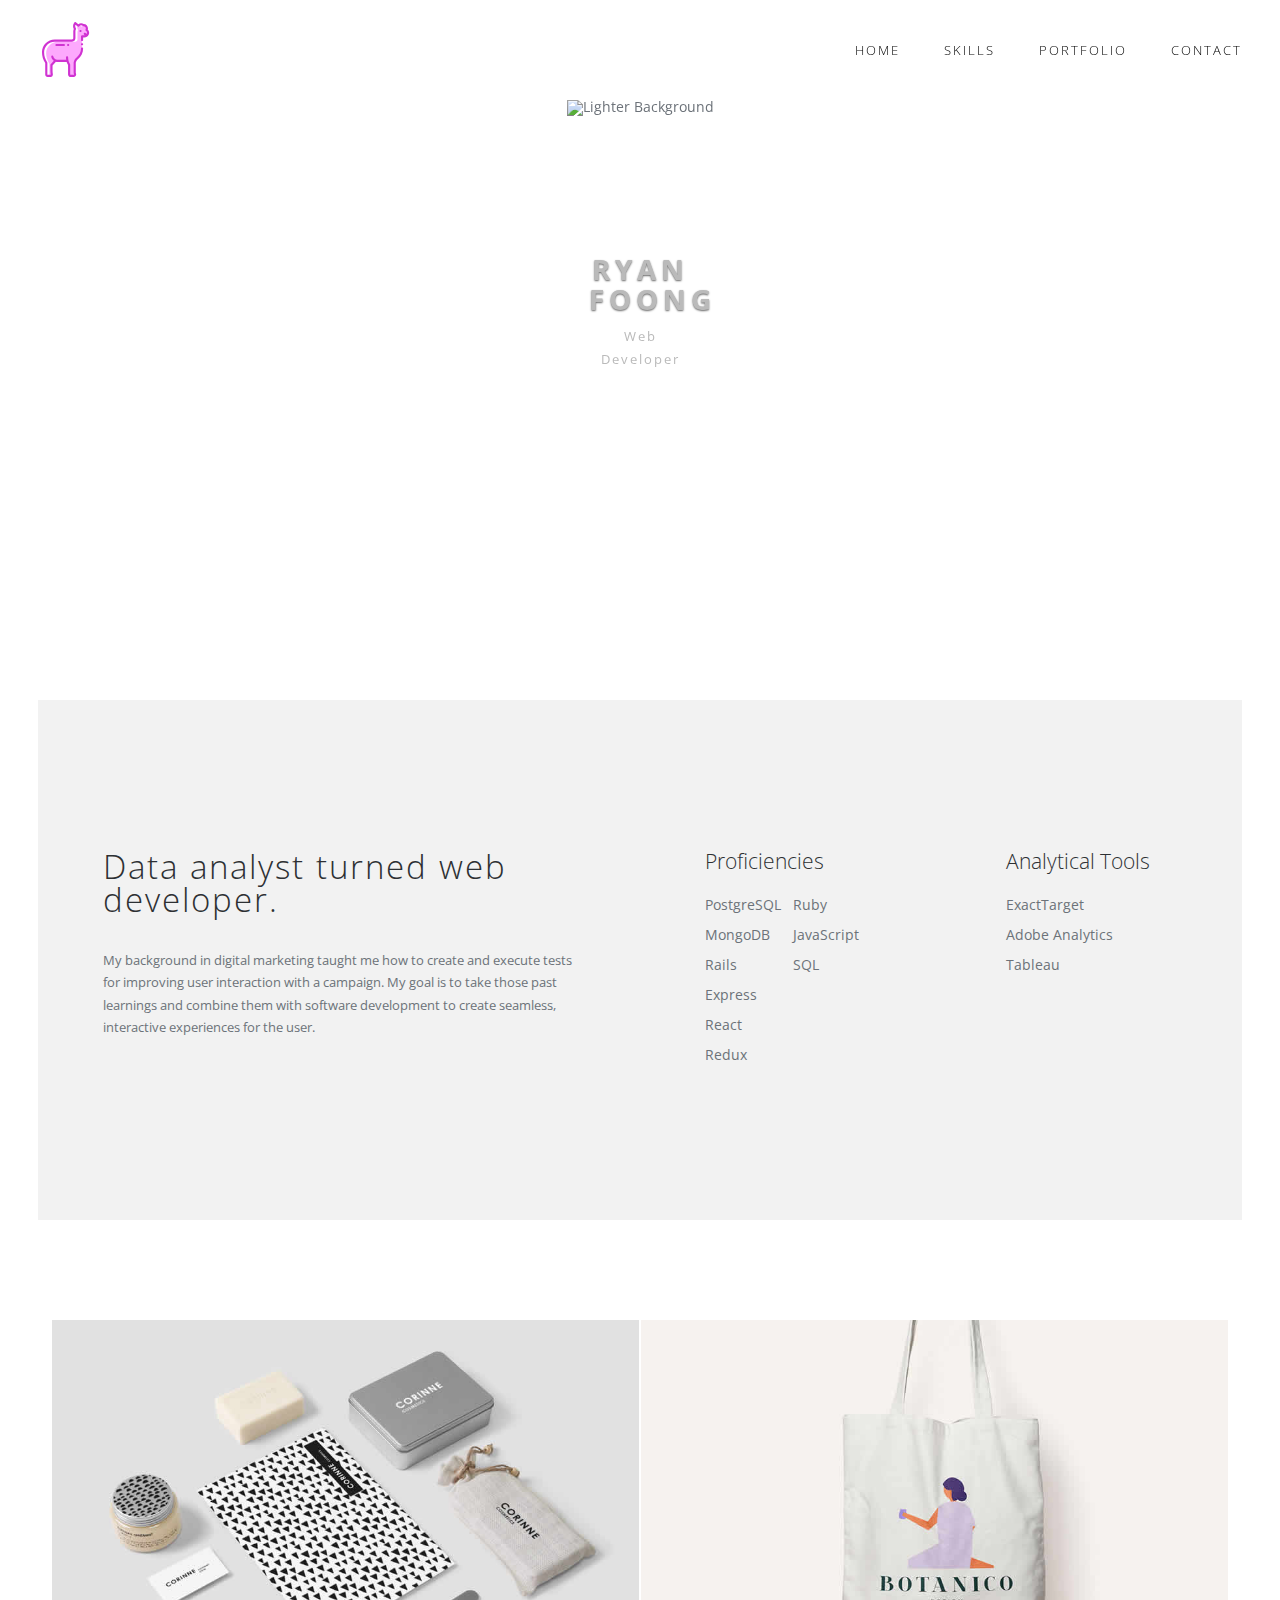
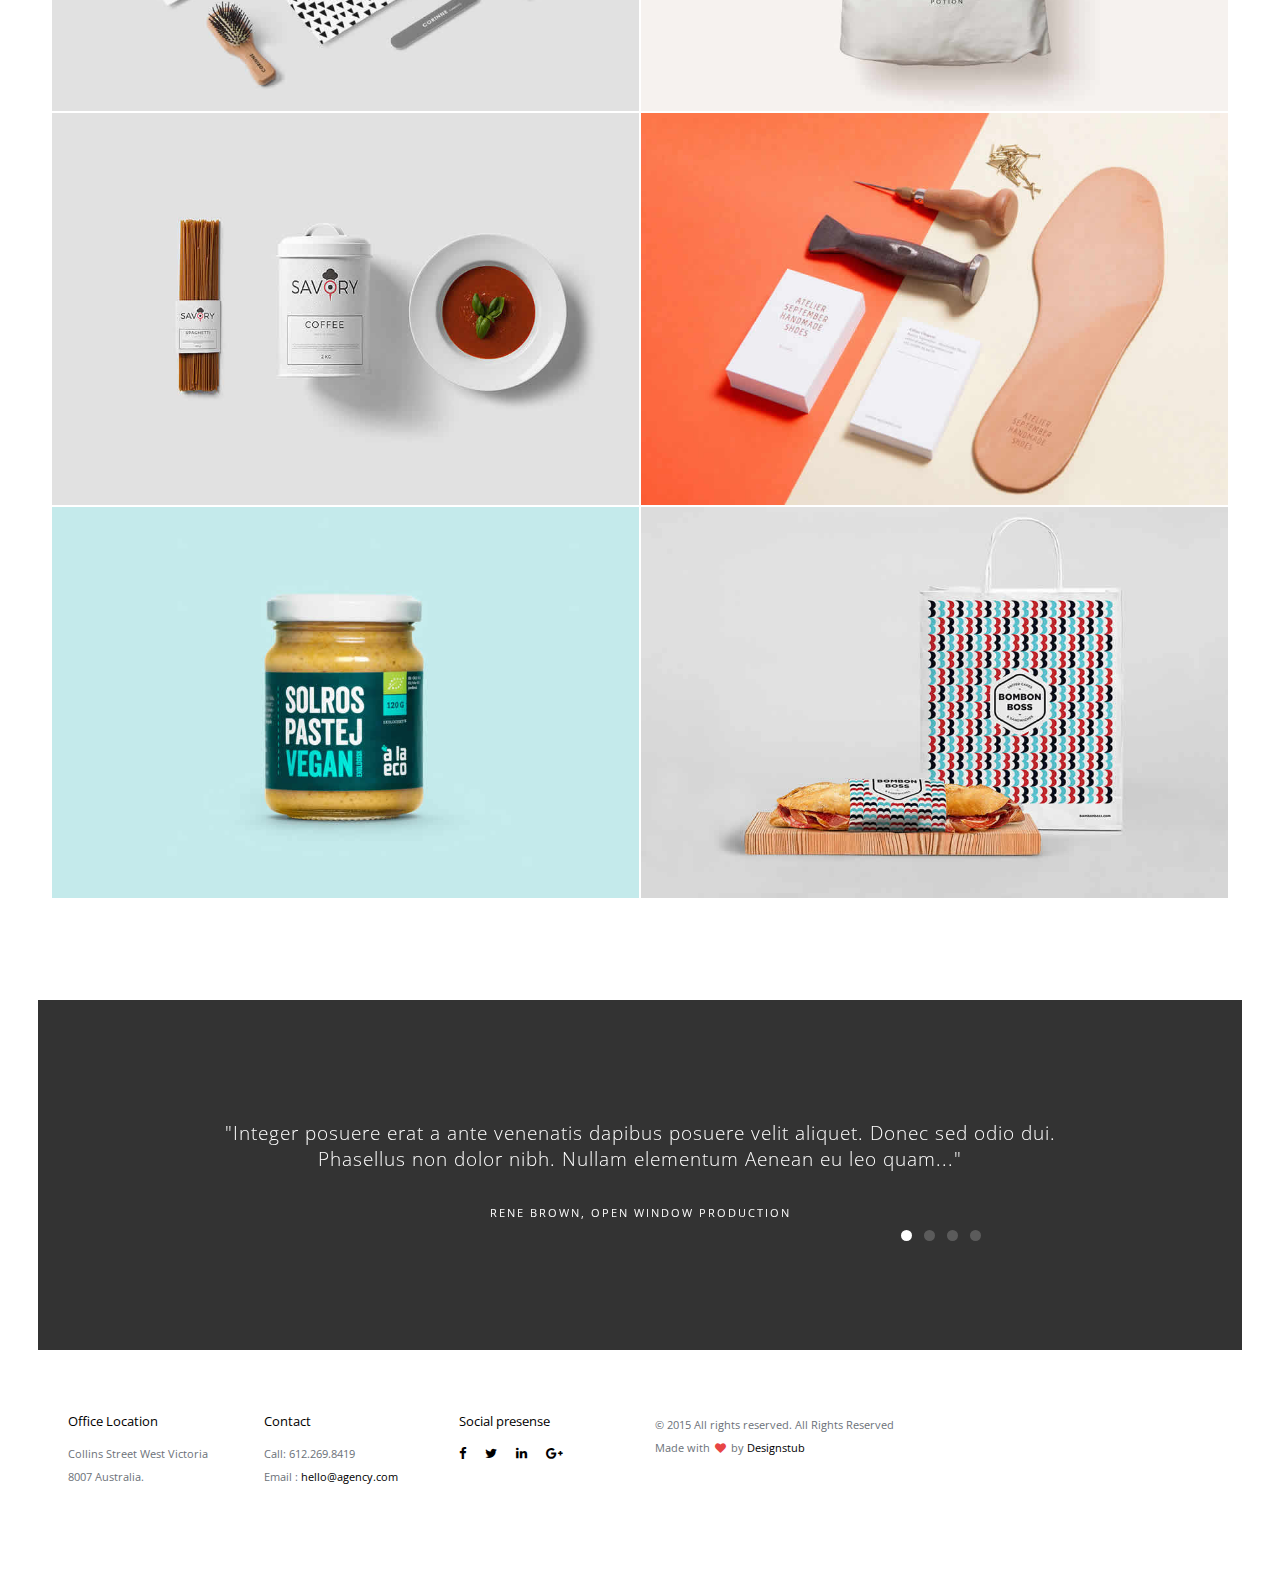
==== commit 937be1ae: "Remove carousel, pick temmporary image" ====
--- a/app/index.html
+++ b/app/index.html
@@ -8,7 +8,8 @@
 <meta charset="utf-8">
 <meta name="description" content="">
 <meta name="viewport" content="width=device-width, initial-scale=1">
-<title>Auro - Elegant, Minimal, Creative Bootstrap Template </title>
+<!-- <title>Auro - Elegant, Minimal, Creative Bootstrap Template </title> -->
+<title>Ryan Foong</title>
 <link rel="stylesheet" href="css/bootstrap.min.css">
 <link rel="stylesheet" href="css/flexslider.css">
 <link rel="stylesheet" href="css/main.css">
@@ -42,27 +43,30 @@
 <section id="header-slider" class="section">
   <div id="myCarousel" class="carousel slide" data-ride="carousel"> 
     <!-- Indicators -->
-    <ol class="carousel-indicators">
+    <!-- <ol class="carousel-indicators">
       <li data-target="#myCarousel" data-slide-to="0" class="active"></li>
       <li data-target="#myCarousel" data-slide-to="1"></li>
-    </ol>
+    </ol> -->
     <!-- Wrapper for slides -->
     <div class="carousel-inner" role="listbox">
-      <div class="item active"> <img src="images/slider/slid1.jpg" alt="Chania">
+      <!-- <div class="item active"> <img id="skyImage" src="images/trimmed_ryan-hutton.png" alt="Starry Background"> -->
+      <div class="item active"> <img id="skyImage" src="images/trimmed-cam.png" alt="Lighter Background">
+      <!-- <div class="item active"> <img id="skyImage" src="images/cam-dicecca-116548-unsplash.jpg" alt="Lighter Background"> -->
+      <!-- <div class="item active"> <img id="skyImage" src="images/ryan-hutton-37733-unsplash.jpg" alt="Starry Background"> -->
         <div class="carousel-caption">
           <h3>Ryan Foong</h3>
           <p>Web Developer</p>
         </div>
       </div>
-      <div class="item"> <img src="images/slider/slid2.jpg" alt="Chania">
+      <!-- <div class="item"> <img src="images/slider/slid2.jpg" alt="Chania">
         <div class="carousel-caption">
           <h3>Minimal Agency Template</h3>
           <p>We're Australia based branding & design agency</p>
         </div>
-      </div>
+      </div> -->
     </div>
     <!-- Controls --> 
-    <a class="left carousel-control" href="#myCarousel" role="button" data-slide="prev"> <span class="glyphicon glyphicon-chevron-left" aria-hidden="true"></span> <span class="sr-only">Previous</span></a> <a class="right carousel-control" href="#myCarousel" role="button" data-slide="next"> <span class="glyphicon glyphicon-chevron-right" aria-hidden="true"></span> <span class="sr-only">Next</span></a></div>
+    <!-- <a class="left carousel-control" href="#myCarousel" role="button" data-slide="prev"> <span class="glyphicon glyphicon-chevron-left" aria-hidden="true"></span> <span class="sr-only">Previous</span></a> <a class="right carousel-control" href="#myCarousel" role="button" data-slide="next"> <span class="glyphicon glyphicon-chevron-right" aria-hidden="true"></span> <span class="sr-only">Next</span></a></div> -->
 </section>
 <!-- Slider Section --> 
 <!-- Service Section -->
--- a/app/css/main.css
+++ b/app/css/main.css
@@ -128,7 +128,7 @@
 #header.fixed .header-content {
 	border-bottom: 0;
 	/* padding: 25px 0; */
-	padding-top: 45px;
+	padding-top: 40px;
 	padding-bottom: 0;
 }
 #header.fixed .nav-toggle {
@@ -324,8 +324,13 @@
 }
 .carousel-caption h3 {
 	font-family: "Open Sans", sans-serif;
-	color: #2d3033;
-	text-shadow: none;
+	color: #bababa;
+	text-shadow:
+		-1px -1px 0 #4a4a4a,
+		1px -1px 0 #4a4a4a,
+		-1px 1px 0 #4a4a4a,
+		1px 1px 0 #4a4a4a
+	/* text-shadow: none; */
 	font-size: 31px;
 	font-weight: 700;
 	text-transform: uppercase;
@@ -333,7 +338,8 @@
 }
 .carousel-caption p {
 	font-family: "Open Sans", sans-serif;
-	color: #6c7279;
+	/* color: #6c7279; */
+	color: #bababa;
 	text-shadow: none;
 	font-size: 13px;
 	font-weight: 400;
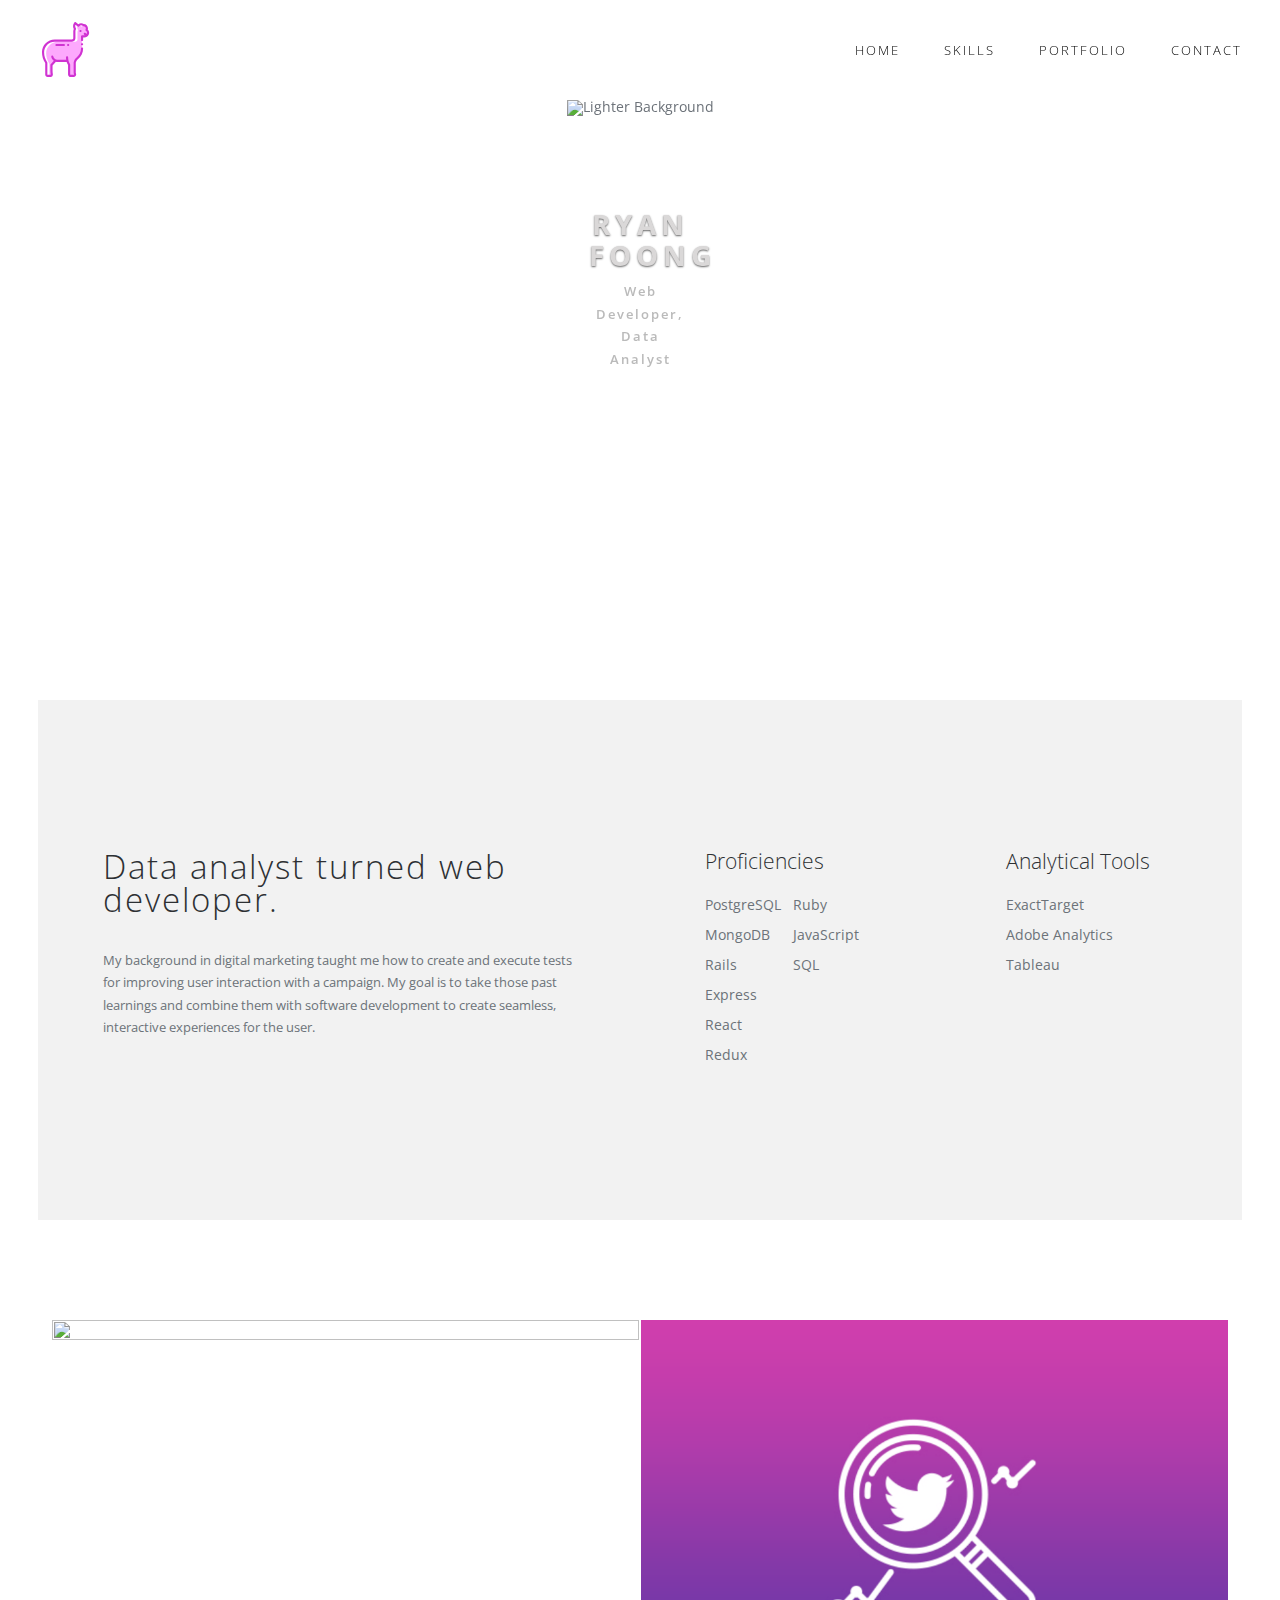
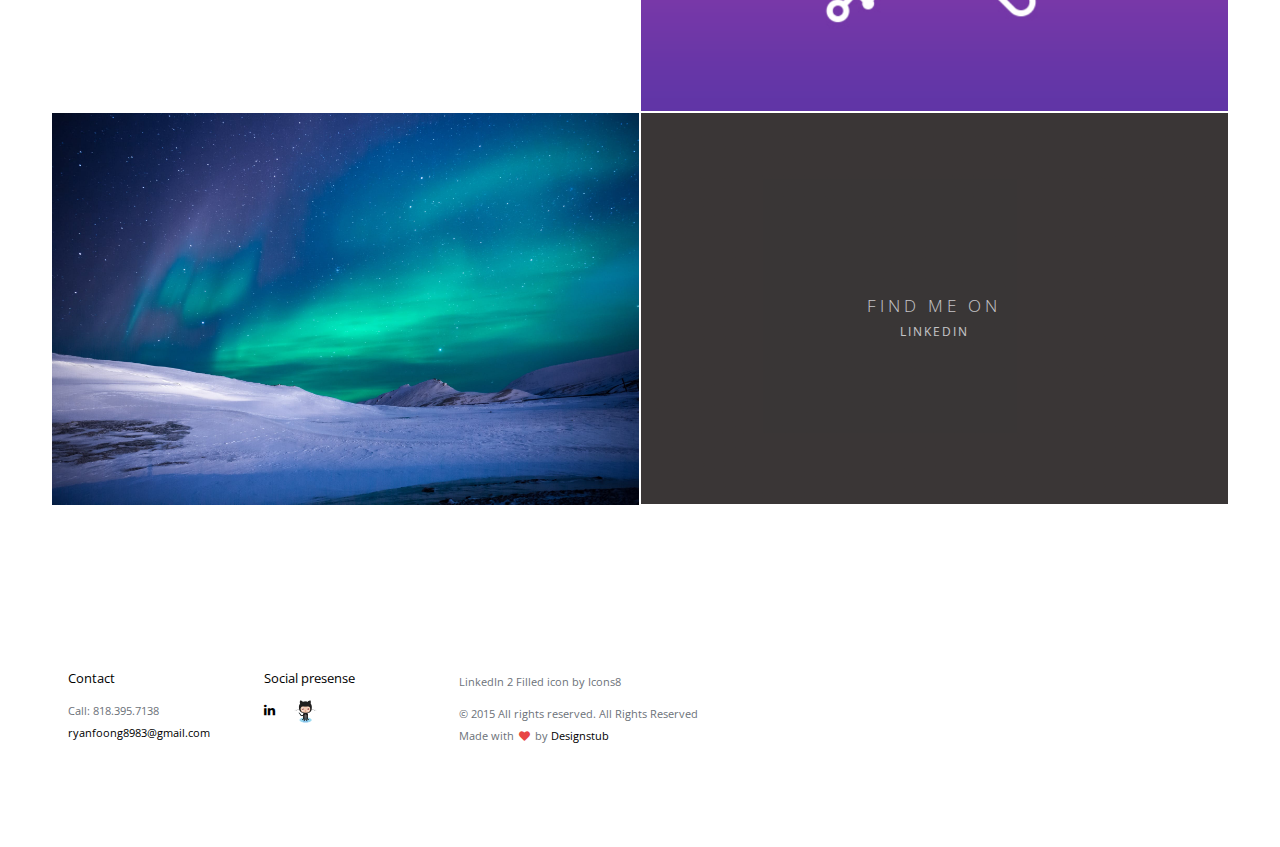
==== commit 52779f1f: "Finish styling and adding links out to other sites" ====
--- a/app/index.html
+++ b/app/index.html
@@ -55,7 +55,7 @@
       <!-- <div class="item active"> <img id="skyImage" src="images/ryan-hutton-37733-unsplash.jpg" alt="Starry Background"> -->
         <div class="carousel-caption">
           <h3>Ryan Foong</h3>
-          <p>Web Developer</p>
+          <p>Web Developer, Data Analyst</p>
         </div>
       </div>
       <!-- <div class="item"> <img src="images/slider/slid2.jpg" alt="Chania">
@@ -84,17 +84,17 @@
           <h5>Proficiencies</h5>
             <div id="makeColumns">
               <ul>
-                <li><a href="#">PostgreSQL</a></li>
-                <li><a href="#">MongoDB</a></li>
-                <li><a href="#">Rails</a></li>
-                <li><a href="#">Express</a></li>
-                <li><a href="#">React</a></li>
-                <li><a href="#">Redux</a></li>
+                <li><a >PostgreSQL</a></li>
+                <li><a >MongoDB</a></li>
+                <li><a >Rails</a></li>
+                <li><a >Express</a></li>
+                <li><a >React</a></li>
+                <li><a >Redux</a></li>
               </ul>
               <ul id="makeMargin">
-                <li><a href="#">Ruby</a></li>
-                <li><a href="#">JavaScript</a></li>
-                <li><a href="#">SQL</a></li>
+                <li><a >Ruby</a></li>
+                <li><a >JavaScript</a></li>
+                <li><a >SQL</a></li>
               </ul>
           </div>
         </div>
@@ -103,9 +103,9 @@
         <div class="services-content">
           <h5>Analytical Tools</h5>
           <ul>
-            <li><a href="#">ExactTarget</a></li>
-            <li><a href="#">Adobe Analytics</a></li>
-            <li><a href="#">Tableau</a></li>
+            <li><a >ExactTarget</a></li>
+            <li><a >Adobe Analytics</a></li>
+            <li><a >Tableau</a></li>
           </ul>
         </div>
       </div>
@@ -118,39 +118,49 @@
 <section id="portfolio" class="section portfolio">
   <div class="container-fluid">
     <div class="row">
-      <div class="col-sm-6 portfolio-item"> <a href="work-details.html" class="portfolio-link">
-        <div class="caption">
-          <div class="caption-content">
-            <h3>The Shape of Design</h3>
-            <h4>Branding/Graphic</h4>
-          </div>
-        </div>
-        <img src="images/portfolio/work-1.jpg" class="img-responsive" alt=""> </a> </div>
-      <div class="col-sm-6 portfolio-item"> <a href="work-details.html" class="portfolio-link">
-        <div class="caption">
-          <div class="caption-content">
-            <h3>czarna kawka</h3>
-            <h4>Branding</h4>
-          </div>
-        </div>
-        <img src="images/portfolio/work-2.jpg" class="img-responsive" alt=""> </a> </div>
-      <div class="col-sm-6 portfolio-item"> <a href="work-details.html" class="portfolio-link">
-        <div class="caption">
-          <div class="caption-content">
-            <h3>czarna kawka</h3>
-            <h4>Branding</h4>
-          </div>
-        </div>
-        <img src="images/portfolio/work-3.jpg" class="img-responsive" alt=""> </a> </div>
-      <div class="col-sm-6 portfolio-item"> <a href="work-details.html" class="portfolio-link">
-        <div class="caption">
-          <div class="caption-content">
-            <h3>czarna kawka</h3>
-            <h4>Branding</h4>
-          </div>
-        </div>
-        <img src="images/portfolio/work-4.jpg" class="img-responsive" alt=""> </a> </div>
-      <div class="col-sm-6 portfolio-item"> <a href="work-details.html" class="portfolio-link">
+      <div class="col-sm-6 portfolio-item"> <a href="https://disclone-rf.herokuapp.com/#/" target="_blank" class="portfolio-link">
+        <div class="caption captionPort">
+          <div class="caption-content">
+            <h3>Disclone</h3>
+            <h4>A clone of Discord</h4>
+          </div>
+        </div>
+        <!-- <img src="images/bigger_discord.gif" class="img-responsive" alt=""> </a> </div> -->
+        <!-- <div id="test"></div> </a> </div> -->
+        <div id="stretch">
+          <img id="discord" src="images/disc2.gif" class="img-responsive" alt="">
+          <!-- <div id="stretch2"></div> -->
+        </div> </a> </div>
+      <div class="col-sm-6 portfolio-item"> <a href="http://sweet-analyzer.herokuapp.com/#/" target="_blank" class="portfolio-link">
+        <div class="caption captionPort">
+          <div class="caption-content">
+            <h3>Sweet</h3>
+            <h4>Twitter sentiment analysis tool</h4>
+          </div>
+        </div>
+        <img src="images/sweet_thumbnail.png" class="img-responsive" alt=""> </a> </div>
+      <div class="col-sm-6 portfolio-item"> <a href="https://rfoong8983.github.io/js_game/app/dist/" target="_blank" class="portfolio-link">
+        <div class="caption captionPort">
+          <div class="caption-content">
+            <h3>Kawaii 5-0</h3>
+            <h4>2D Side-view adventure with obstacles</h4>
+          </div>
+        </div>
+        <img src="images/snow.jpeg" class="img-responsive" alt=""> </a> </div>
+      <!-- <div class="col-sm-6 portfolio-item"> <a href="work-details.html" class="portfolio-link"> -->
+      <div class="col-sm-6 portfolio-item"> <a href="https://www.linkedin.com/in/ryan-foong-5bb75348/" target="_blank" class="portfolio-link">
+        <div id="hs" class="caption captionLinked">
+          <div class="caption-content" id="t">
+            <h3 id="test">Find me on</h3>
+            <h4 id="test">LinkedIn</h4>
+            <div id="layover"></div>
+            <div id="linkedInWrap"></div>
+          </div>
+        </div>
+        <!-- swap out below image for linked in image -->
+        <img id="hs" src="images/grey.png" class="img-responsive" alt=""> </a> </div>
+        <!-- <img id="linkedIn" src="https://img.icons8.com/ios/900/000000/linkedin-2-filled.png"> -->
+      <!-- <div class="col-sm-6 portfolio-item"> <a href="work-details.html" class="portfolio-link">
         <div class="caption">
           <div class="caption-content">
             <h3>czarna kawka</h3>
@@ -166,14 +176,15 @@
           </div>
         </div>
         <img src="images/portfolio/work-6.jpg" class="img-responsive" alt=""> </a> </div>
-    </div>
-  </div>
+    </div> -->
+  </div> 
 </section>
 <!-- portfolio grid section --> 
 
 <!-- Testimonials section -->
-<section id="testimonials" class="section testimonials no-padding">
-  <div class="container-fluid">
+<!-- <section id="testimonials" class="section testimonials no-padding"> -->
+  <!-- <img class="linkedIn" src="https://img.icons8.com/ios/100/000000/linkedin-2-filled.png" class="img-responsive"> -->
+  <!-- <div class="container-fluid">
     <div class="row no-gutter">
       <div class="flexslider">
         <ul class="slides">
@@ -212,32 +223,34 @@
         </ul>
       </div>
     </div>
-  </div>
-</section>
+  </div> -->
+<!-- </section> -->
 <!-- Testimonials section --> 
 
 <!-- footer section -->
 <footer id="contact" class="footer">
   <div class="container-fluid">
-    <div class="col-md-2 left">
+    <!-- <div class="col-md-2 left">
       <h4>Office Location</h4>
       <p> Collins Street West Victoria 8007 Australia.</p>
-    </div>
+    </div> -->
     <div class="col-md-2 left">
       <h4>Contact</h4>
-      <p> Call: 612.269.8419 <br>
-        Email : <a href="mailto:hello@agency.com"> hello@agency.com </a></p>
+      <p> Call: 818.395.7138 <br>
+        <!-- Email : <a href="mailto:ryanfoong8983@gmail.com"> ryanfoong8983@gmail.com </a></p> -->
+        <a href="mailto:ryanfoong8983@gmail.com"> ryanfoong8983@gmail.com </a></p>
     </div>
     <div class="col-md-2 left">
       <h4>Social presense</h4>
       <ul class="footer-share">
-        <li><a href="#"><i class="fa fa-facebook"></i></a></li>
-        <li><a href="#"><i class="fa fa-twitter"></i></a></li>
-        <li><a href="#"><i class="fa fa-linkedin"></i></a></li>
-        <li><a href="#"><i class="fa fa-google-plus"></i></a></li>
+        <!-- <li><a href="#"><i class="fa fa-facebook"></i></a></li>
+        <li><a href="#"><i class="fa fa-twitter"></i></a></li> -->
+        <li><a href="https://www.linkedin.com/in/ryan-foong-5bb75348/" target="_blank"><i class="fa fa-linkedin"></i></a></li>
+        <li><a href="https://github.com/rfoong8983/" target="_blank"><img src="./images/Octocat.png" width="23" height="23"></a></li>
       </ul>
     </div>
     <div class="col-md-6 right">
+      <a href="https://icons8.com/icon/34349/linkedin-2-filled"><p>LinkedIn 2 Filled icon by Icons8</p></a>
       <p>© 2015 All rights reserved. All Rights Reserved<br>
         Made with <i class="fa fa-heart pulse"></i> by <a href="http://www.designstub.com/">Designstub</a></p>
     </div>
--- a/app/css/main.css
+++ b/app/css/main.css
@@ -324,7 +324,8 @@
 }
 .carousel-caption h3 {
 	font-family: "Open Sans", sans-serif;
-	color: #bababa;
+	/* color: #bababa; */
+	color: rgb(218, 216, 216);
 	text-shadow:
 		-1px -1px 0 #4a4a4a,
 		1px -1px 0 #4a4a4a,
@@ -342,7 +343,7 @@
 	color: #bababa;
 	text-shadow: none;
 	font-size: 13px;
-	font-weight: 400;
+	font-weight: 600;
 	letter-spacing: 2px;
 }
 .carousel-control.left {
@@ -409,6 +410,7 @@
 -------------------------------------------------------------------------------*/
 #portfolio {
 	width: 92%;
+	height: 90%;
 	margin: auto;
 }
 #portfolio .portfolio-item {
@@ -416,12 +418,21 @@
 	margin: 0 0 2px;
 	padding: 0 1px;
 }
+/* #test {
+	background-image: url('../images/bigger_discord.gif');
+	height: 100%;
+	z-index: 3;
+} */
+#portfolio .portfolio-item a img {
+	height: 100%;
+	width: 100%;
+}
 #portfolio .portfolio-item .portfolio-link {
 	display: block;
 	position: relative;
 	margin: 0 auto;
 }
-#portfolio .portfolio-item .portfolio-link .caption {
+#portfolio .portfolio-item .portfolio-link .captionPort {
 	position: absolute;
 	width: 100%;
 	height: 100%;
@@ -431,8 +442,35 @@
 	-moz-transition: all ease .5s;
 	transition: all ease .5s;
 }
-#portfolio .portfolio-item .portfolio-link .caption:hover {
+#portfolio .portfolio-item .portfolio-link .captionPort:hover {
 	opacity: 1;
+}
+#portfolio .portfolio-item .portfolio-link .captionLinked {
+	position: absolute;
+	width: 100%;
+	height: 100%;
+	opacity: 0.8;
+	background: rgba(58, 54, 54, .9);
+	-webkit-transition: all ease .5s;
+	-moz-transition: all ease .5s;
+	transition: all ease .5s;
+}
+#portfolio .portfolio-item .portfolio-link .captionLinked:hover {
+	/* text-shadow:
+		-1px -1px 0 #595959,
+		1px -1px 0 #595959,
+		-1px 1px 0 #595959,
+		1px 1px 0 #595959; */
+	opacity: 0.4;
+}
+#portfolio .portfolio-item .portfolio-link .caption #id {
+	position: absolute;
+	width: 100%;
+	height: 100%;
+	background: rgba(58, 54, 54, .9);
+	-webkit-transition: all ease .5s;
+	-moz-transition: all ease .5s;
+	transition: all ease .5s;
 }
 #portfolio .portfolio-item .portfolio-link .caption .caption-content {
 	position: absolute;
@@ -464,6 +502,48 @@
 #portfolio * {
 	z-index: 2;
 }
+#hs {
+	background: url('../images/grey.png');
+}
+#hs:hover {
+	/* background: url('https://img.icons8.com/ios/100/000000/linkedin-2-filled.png'); */
+	/* filter: invert(1); */
+	/* opacity: 0; */
+}
+.linkedIn {
+	position: absolute;
+	bottom: 580px;
+	left: 743px;
+	z-index: 3;
+	filter: invert(0);
+	opacity: 0;
+	-webkit-transition: all ease .5s;
+	-moz-transition: all ease .5s;
+	transition: all ease .5s;
+}
+.linkedIn:hover {
+	opacity: 1;
+	/* filter: invert(0.74); */
+	background: rgba(58, 54, 54, .9);
+	box-shadow: 0px 0px 20px 1px rgba(58, 54, 54, .9);
+	/* opacity:0; */
+}
+/* #linkedInWrap {
+	width: 200px;
+	height: 200px;
+	position: absolute;
+	left: 158px;
+	bottom: -100px;
+}
+#linkedInWrap {
+	opacity: 0;
+	z-index: 3;
+}
+#linkedInWrap:hover {
+	opacity: 1;
+	background-image: url('https://img.icons8.com/ios/100/000000/linkedin-2-filled.png');
+	background-repeat: no-repeat;
+} */
 /* ------------------------------------------------------------------------------
 	 Testimonials
 -------------------------------------------------------------------------------*/
